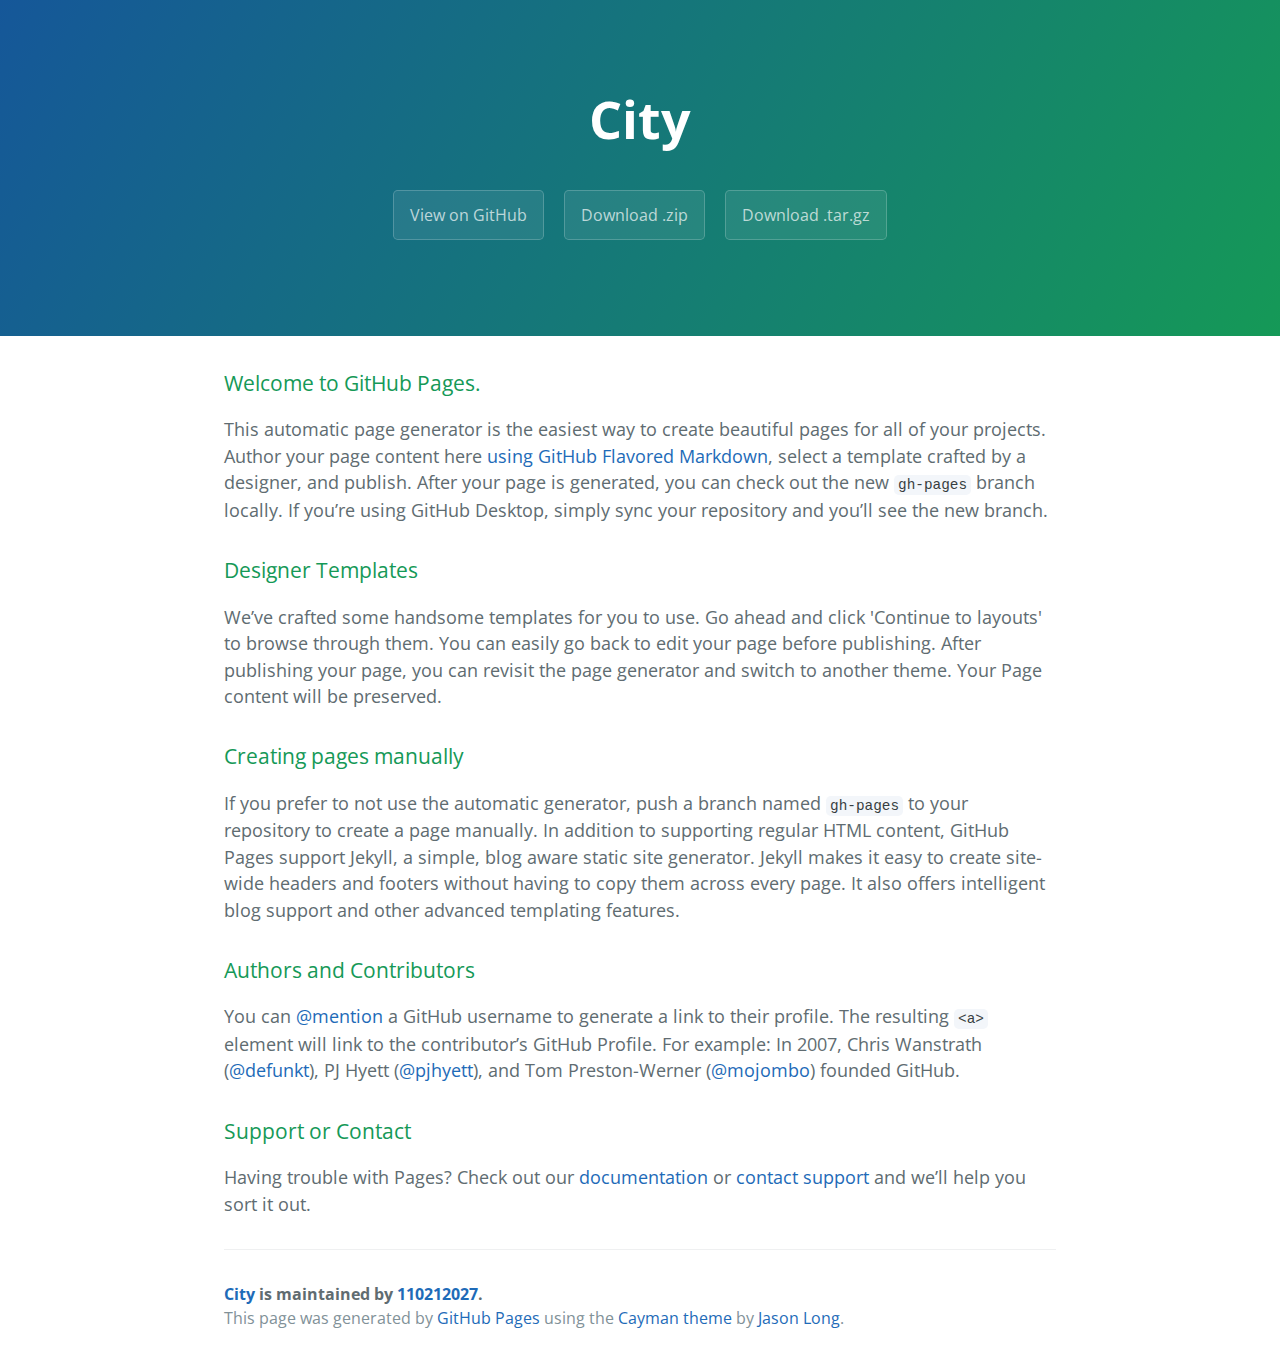
==== index.html @ 00ac0f8f "Create gh-pages branch via GitHub" ====
<!DOCTYPE html>
<html lang="en-us">
  <head>
    <meta charset="UTF-8">
    <title>City by 110212027</title>
    <meta name="viewport" content="width=device-width, initial-scale=1">
    <link rel="stylesheet" type="text/css" href="stylesheets/normalize.css" media="screen">
    <link href='https://fonts.googleapis.com/css?family=Open+Sans:400,700' rel='stylesheet' type='text/css'>
    <link rel="stylesheet" type="text/css" href="stylesheets/stylesheet.css" media="screen">
    <link rel="stylesheet" type="text/css" href="stylesheets/github-light.css" media="screen">
  </head>
  <body>
    <section class="page-header">
      <h1 class="project-name">City</h1>
      <h2 class="project-tagline"></h2>
      <a href="https://github.com/110212027/city" class="btn">View on GitHub</a>
      <a href="https://github.com/110212027/city/zipball/master" class="btn">Download .zip</a>
      <a href="https://github.com/110212027/city/tarball/master" class="btn">Download .tar.gz</a>
    </section>

    <section class="main-content">
      <h3>
<a id="welcome-to-github-pages" class="anchor" href="#welcome-to-github-pages" aria-hidden="true"><span aria-hidden="true" class="octicon octicon-link"></span></a>Welcome to GitHub Pages.</h3>

<p>This automatic page generator is the easiest way to create beautiful pages for all of your projects. Author your page content here <a href="https://guides.github.com/features/mastering-markdown/">using GitHub Flavored Markdown</a>, select a template crafted by a designer, and publish. After your page is generated, you can check out the new <code>gh-pages</code> branch locally. If you’re using GitHub Desktop, simply sync your repository and you’ll see the new branch.</p>

<h3>
<a id="designer-templates" class="anchor" href="#designer-templates" aria-hidden="true"><span aria-hidden="true" class="octicon octicon-link"></span></a>Designer Templates</h3>

<p>We’ve crafted some handsome templates for you to use. Go ahead and click 'Continue to layouts' to browse through them. You can easily go back to edit your page before publishing. After publishing your page, you can revisit the page generator and switch to another theme. Your Page content will be preserved.</p>

<h3>
<a id="creating-pages-manually" class="anchor" href="#creating-pages-manually" aria-hidden="true"><span aria-hidden="true" class="octicon octicon-link"></span></a>Creating pages manually</h3>

<p>If you prefer to not use the automatic generator, push a branch named <code>gh-pages</code> to your repository to create a page manually. In addition to supporting regular HTML content, GitHub Pages support Jekyll, a simple, blog aware static site generator. Jekyll makes it easy to create site-wide headers and footers without having to copy them across every page. It also offers intelligent blog support and other advanced templating features.</p>

<h3>
<a id="authors-and-contributors" class="anchor" href="#authors-and-contributors" aria-hidden="true"><span aria-hidden="true" class="octicon octicon-link"></span></a>Authors and Contributors</h3>

<p>You can <a href="https://help.github.com/articles/basic-writing-and-formatting-syntax/#mentioning-users-and-teams" class="user-mention">@mention</a> a GitHub username to generate a link to their profile. The resulting <code>&lt;a&gt;</code> element will link to the contributor’s GitHub Profile. For example: In 2007, Chris Wanstrath (<a href="https://github.com/defunkt" class="user-mention">@defunkt</a>), PJ Hyett (<a href="https://github.com/pjhyett" class="user-mention">@pjhyett</a>), and Tom Preston-Werner (<a href="https://github.com/mojombo" class="user-mention">@mojombo</a>) founded GitHub.</p>

<h3>
<a id="support-or-contact" class="anchor" href="#support-or-contact" aria-hidden="true"><span aria-hidden="true" class="octicon octicon-link"></span></a>Support or Contact</h3>

<p>Having trouble with Pages? Check out our <a href="https://help.github.com/pages">documentation</a> or <a href="https://github.com/contact">contact support</a> and we’ll help you sort it out.</p>

      <footer class="site-footer">
        <span class="site-footer-owner"><a href="https://github.com/110212027/city">City</a> is maintained by <a href="https://github.com/110212027">110212027</a>.</span>

        <span class="site-footer-credits">This page was generated by <a href="https://pages.github.com">GitHub Pages</a> using the <a href="https://github.com/jasonlong/cayman-theme">Cayman theme</a> by <a href="https://twitter.com/jasonlong">Jason Long</a>.</span>
      </footer>

    </section>

  
  </body>
</html>
---- stylesheets/stylesheet.css ----
* {
  box-sizing: border-box; }

body {
  padding: 0;
  margin: 0;
  font-family: "Open Sans", "Helvetica Neue", Helvetica, Arial, sans-serif;
  font-size: 16px;
  line-height: 1.5;
  color: #606c71; }

a {
  color: #1e6bb8;
  text-decoration: none; }
  a:hover {
    text-decoration: underline; }

.btn {
  display: inline-block;
  margin-bottom: 1rem;
  color: rgba(255, 255, 255, 0.7);
  background-color: rgba(255, 255, 255, 0.08);
  border-color: rgba(255, 255, 255, 0.2);
  border-style: solid;
  border-width: 1px;
  border-radius: 0.3rem;
  transition: color 0.2s, background-color 0.2s, border-color 0.2s; }
  .btn + .btn {
    margin-left: 1rem; }

.btn:hover {
  color: rgba(255, 255, 255, 0.8);
  text-decoration: none;
  background-color: rgba(255, 255, 255, 0.2);
  border-color: rgba(255, 255, 255, 0.3); }

@media screen and (min-width: 64em) {
  .btn {
    padding: 0.75rem 1rem; } }

@media screen and (min-width: 42em) and (max-width: 64em) {
  .btn {
    padding: 0.6rem 0.9rem;
    font-size: 0.9rem; } }

@media screen and (max-width: 42em) {
  .btn {
    display: block;
    width: 100%;
    padding: 0.75rem;
    font-size: 0.9rem; }
    .btn + .btn {
      margin-top: 1rem;
      margin-left: 0; } }

.page-header {
  color: #fff;
  text-align: center;
  background-color: #159957;
  background-image: linear-gradient(120deg, #155799, #159957); }

@media screen and (min-width: 64em) {
  .page-header {
    padding: 5rem 6rem; } }

@media screen and (min-width: 42em) and (max-width: 64em) {
  .page-header {
    padding: 3rem 4rem; } }

@media screen and (max-width: 42em) {
  .page-header {
    padding: 2rem 1rem; } }

.project-name {
  margin-top: 0;
  margin-bottom: 0.1rem; }

@media screen and (min-width: 64em) {
  .project-name {
    font-size: 3.25rem; } }

@media screen and (min-width: 42em) and (max-width: 64em) {
  .project-name {
    font-size: 2.25rem; } }

@media screen and (max-width: 42em) {
  .project-name {
    font-size: 1.75rem; } }

.project-tagline {
  margin-bottom: 2rem;
  font-weight: normal;
  opacity: 0.7; }

@media screen and (min-width: 64em) {
  .project-tagline {
    font-size: 1.25rem; } }

@media screen and (min-width: 42em) and (max-width: 64em) {
  .project-tagline {
    font-size: 1.15rem; } }

@media screen and (max-width: 42em) {
  .project-tagline {
    font-size: 1rem; } }

.main-content :first-child {
  margin-top: 0; }
.main-content img {
  max-width: 100%; }
.main-content h1, .main-content h2, .main-content h3, .main-content h4, .main-content h5, .main-content h6 {
  margin-top: 2rem;
  margin-bottom: 1rem;
  font-weight: normal;
  color: #159957; }
.main-content p {
  margin-bottom: 1em; }
.main-content code {
  padding: 2px 4px;
  font-family: Consolas, "Liberation Mono", Menlo, Courier, monospace;
  font-size: 0.9rem;
  color: #383e41;
  background-color: #f3f6fa;
  border-radius: 0.3rem; }
.main-content pre {
  padding: 0.8rem;
  margin-top: 0;
  margin-bottom: 1rem;
  font: 1rem Consolas, "Liberation Mono", Menlo, Courier, monospace;
  color: #567482;
  word-wrap: normal;
  background-color: #f3f6fa;
  border: solid 1px #dce6f0;
  border-radius: 0.3rem; }
  .main-content pre > code {
    padding: 0;
    margin: 0;
    font-size: 0.9rem;
    color: #567482;
    word-break: normal;
    white-space: pre;
    background: transparent;
    border: 0; }
.main-content .highlight {
  margin-bottom: 1rem; }
  .main-content .highlight pre {
    margin-bottom: 0;
    word-break: normal; }
.main-content .highlight pre, .main-content pre {
  padding: 0.8rem;
  overflow: auto;
  font-size: 0.9rem;
  line-height: 1.45;
  border-radius: 0.3rem; }
.main-content pre code, .main-content pre tt {
  display: inline;
  max-width: initial;
  padding: 0;
  margin: 0;
  overflow: initial;
  line-height: inherit;
  word-wrap: normal;
  background-color: transparent;
  border: 0; }
  .main-content pre code:before, .main-content pre code:after, .main-content pre tt:before, .main-content pre tt:after {
    content: normal; }
.main-content ul, .main-content ol {
  margin-top: 0; }
.main-content blockquote {
  padding: 0 1rem;
  margin-left: 0;
  color: #819198;
  border-left: 0.3rem solid #dce6f0; }
  .main-content blockquote > :first-child {
    margin-top: 0; }
  .main-content blockquote > :last-child {
    margin-bottom: 0; }
.main-content table {
  display: block;
  width: 100%;
  overflow: auto;
  word-break: normal;
  word-break: keep-all; }
  .main-content table th {
    font-weight: bold; }
  .main-content table th, .main-content table td {
    padding: 0.5rem 1rem;
    border: 1px solid #e9ebec; }
.main-content dl {
  padding: 0; }
  .main-content dl dt {
    padding: 0;
    margin-top: 1rem;
    font-size: 1rem;
    font-weight: bold; }
  .main-content dl dd {
    padding: 0;
    margin-bottom: 1rem; }
.main-content hr {
  height: 2px;
  padding: 0;
  margin: 1rem 0;
  background-color: #eff0f1;
  border: 0; }

@media screen and (min-width: 64em) {
  .main-content {
    max-width: 64rem;
    padding: 2rem 6rem;
    margin: 0 auto;
    font-size: 1.1rem; } }

@media screen and (min-width: 42em) and (max-width: 64em) {
  .main-content {
    padding: 2rem 4rem;
    font-size: 1.1rem; } }

@media screen and (max-width: 42em) {
  .main-content {
    padding: 2rem 1rem;
    font-size: 1rem; } }

.site-footer {
  padding-top: 2rem;
  margin-top: 2rem;
  border-top: solid 1px #eff0f1; }

.site-footer-owner {
  display: block;
  font-weight: bold; }

.site-footer-credits {
  color: #819198; }

@media screen and (min-width: 64em) {
  .site-footer {
    font-size: 1rem; } }

@media screen and (min-width: 42em) and (max-width: 64em) {
  .site-footer {
    font-size: 1rem; } }

@media screen and (max-width: 42em) {
  .site-footer {
    font-size: 0.9rem; } }
---- stylesheets/github-light.css ----
/*
The MIT License (MIT)

Copyright (c) 2015 GitHub, Inc.

Permission is hereby granted, free of charge, to any person obtaining a copy
of this software and associated documentation files (the "Software"), to deal
in the Software without restriction, including without limitation the rights
to use, copy, modify, merge, publish, distribute, sublicense, and/or sell
copies of the Software, and to permit persons to whom the Software is
furnished to do so, subject to the following conditions:

The above copyright notice and this permission notice shall be included in all
copies or substantial portions of the Software.

THE SOFTWARE IS PROVIDED "AS IS", WITHOUT WARRANTY OF ANY KIND, EXPRESS OR
IMPLIED, INCLUDING BUT NOT LIMITED TO THE WARRANTIES OF MERCHANTABILITY,
FITNESS FOR A PARTICULAR PURPOSE AND NONINFRINGEMENT. IN NO EVENT SHALL THE
AUTHORS OR COPYRIGHT HOLDERS BE LIABLE FOR ANY CLAIM, DAMAGES OR OTHER
LIABILITY, WHETHER IN AN ACTION OF CONTRACT, TORT OR OTHERWISE, ARISING FROM,
OUT OF OR IN CONNECTION WITH THE SOFTWARE OR THE USE OR OTHER DEALINGS IN THE
SOFTWARE.

*/

.pl-c /* comment */ {
  color: #969896;
}

.pl-c1      /* constant, markup.raw, meta.diff.header, meta.module-reference, meta.property-name, support, support.constant, support.variable, variable.other.constant */,
.pl-s .pl-v /* string variable */ {
  color: #0086b3;
}

.pl-e  /* entity */,
.pl-en /* entity.name */ {
  color: #795da3;
}

.pl-s .pl-s1 /* string source */,
.pl-smi      /* storage.modifier.import, storage.modifier.package, storage.type.java, variable.other, variable.parameter.function */ {
  color: #333;
}

.pl-ent /* entity.name.tag */ {
  color: #63a35c;
}

.pl-k /* keyword, storage, storage.type */ {
  color: #a71d5d;
}

.pl-pds              /* punctuation.definition.string, string.regexp.character-class */,
.pl-s                /* string */,
.pl-s .pl-pse .pl-s1 /* string punctuation.section.embedded source */,
.pl-sr               /* string.regexp */,
.pl-sr .pl-cce       /* string.regexp constant.character.escape */,
.pl-sr .pl-sra       /* string.regexp string.regexp.arbitrary-repitition */,
.pl-sr .pl-sre       /* string.regexp source.ruby.embedded */ {
  color: #183691;
}

.pl-v /* variable */ {
  color: #ed6a43;
}

.pl-id /* invalid.deprecated */ {
  color: #b52a1d;
}

.pl-ii /* invalid.illegal */ {
  background-color: #b52a1d;
  color: #f8f8f8;
}

.pl-sr .pl-cce /* string.regexp constant.character.escape */ {
  color: #63a35c;
  font-weight: bold;
}

.pl-ml /* markup.list */ {
  color: #693a17;
}

.pl-mh        /* markup.heading */,
.pl-mh .pl-en /* markup.heading entity.name */,
.pl-ms        /* meta.separator */ {
  color: #1d3e81;
  font-weight: bold;
}

.pl-mq /* markup.quote */ {
  color: #008080;
}

.pl-mi /* markup.italic */ {
  color: #333;
  font-style: italic;
}

.pl-mb /* markup.bold */ {
  color: #333;
  font-weight: bold;
}

.pl-md /* markup.deleted, meta.diff.header.from-file */ {
  background-color: #ffecec;
  color: #bd2c00;
}

.pl-mi1 /* markup.inserted, meta.diff.header.to-file */ {
  background-color: #eaffea;
  color: #55a532;
}

.pl-mdr /* meta.diff.range */ {
  color: #795da3;
  font-weight: bold;
}

.pl-mo /* meta.output */ {
  color: #1d3e81;
}
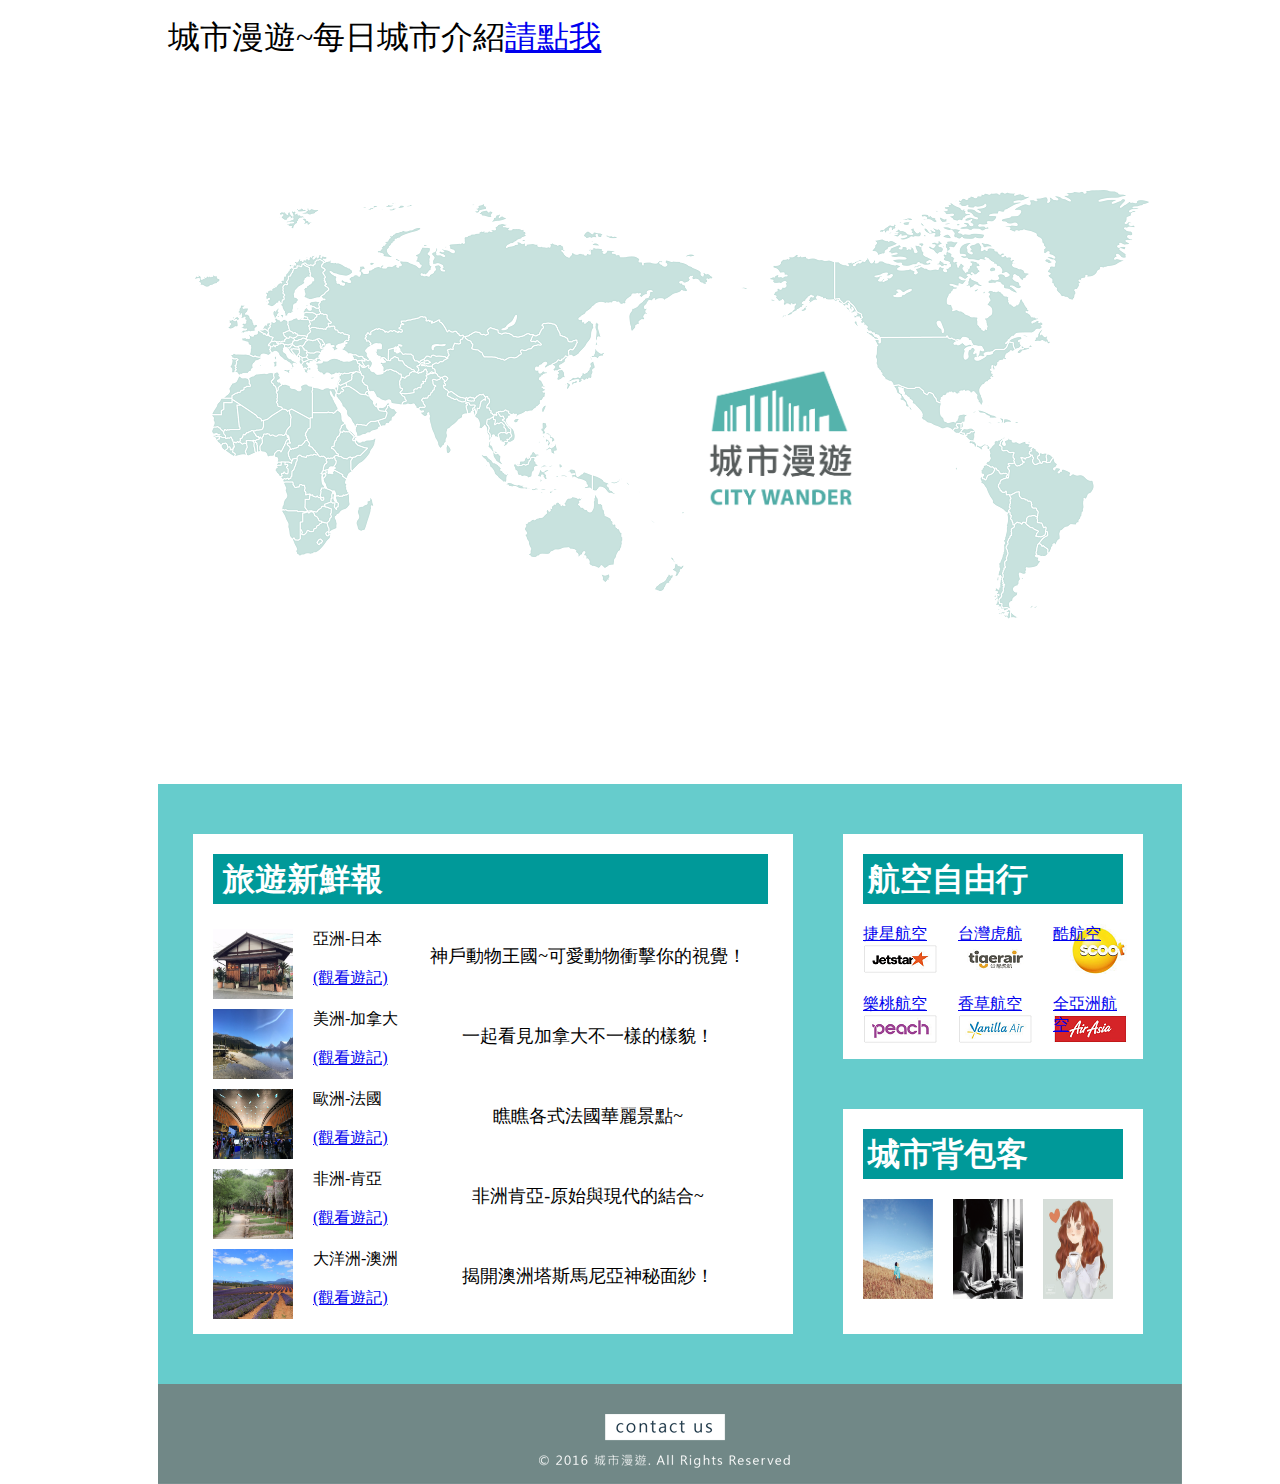
==== commit 813c69e7: "城市漫遊網站發表~" ====
--- a/index.html
+++ b/index.html
@@ -1,57 +1,82 @@
-<!DOCTYPE html>
-<html lang="en-us">
-  <head>
-    <meta charset="UTF-8">
-    <title>City by 110212027</title>
-    <meta name="viewport" content="width=device-width, initial-scale=1">
-    <link rel="stylesheet" type="text/css" href="stylesheets/normalize.css" media="screen">
-    <link href='https://fonts.googleapis.com/css?family=Open+Sans:400,700' rel='stylesheet' type='text/css'>
-    <link rel="stylesheet" type="text/css" href="stylesheets/stylesheet.css" media="screen">
-    <link rel="stylesheet" type="text/css" href="stylesheets/github-light.css" media="screen">
-  </head>
-  <body>
-    <section class="page-header">
-      <h1 class="project-name">City</h1>
-      <h2 class="project-tagline"></h2>
-      <a href="https://github.com/110212027/city" class="btn">View on GitHub</a>
-      <a href="https://github.com/110212027/city/zipball/master" class="btn">Download .zip</a>
-      <a href="https://github.com/110212027/city/tarball/master" class="btn">Download .tar.gz</a>
-    </section>
+<!doctype html>
+<html>
+<head>
+<meta charset="utf-8">
+<title>首頁</title>
+<link href="nseds index.css.css" rel="stylesheet" type="text/css">
+<style type="text/css">
+#header2 {
+	height: 50px;
+	width: 500px;
+	float: left;
+	margin-left: 10px;
+	font-family: "微軟正黑體";
+	color: #000000;
+	text-align: left;
+	font-size: 32px;
+}
+</style>
+</head>
 
-    <section class="main-content">
-      <h3>
-<a id="welcome-to-github-pages" class="anchor" href="#welcome-to-github-pages" aria-hidden="true"><span aria-hidden="true" class="octicon octicon-link"></span></a>Welcome to GitHub Pages.</h3>
-
-<p>This automatic page generator is the easiest way to create beautiful pages for all of your projects. Author your page content here <a href="https://guides.github.com/features/mastering-markdown/">using GitHub Flavored Markdown</a>, select a template crafted by a designer, and publish. After your page is generated, you can check out the new <code>gh-pages</code> branch locally. If you’re using GitHub Desktop, simply sync your repository and you’ll see the new branch.</p>
-
-<h3>
-<a id="designer-templates" class="anchor" href="#designer-templates" aria-hidden="true"><span aria-hidden="true" class="octicon octicon-link"></span></a>Designer Templates</h3>
-
-<p>We’ve crafted some handsome templates for you to use. Go ahead and click 'Continue to layouts' to browse through them. You can easily go back to edit your page before publishing. After publishing your page, you can revisit the page generator and switch to another theme. Your Page content will be preserved.</p>
-
-<h3>
-<a id="creating-pages-manually" class="anchor" href="#creating-pages-manually" aria-hidden="true"><span aria-hidden="true" class="octicon octicon-link"></span></a>Creating pages manually</h3>
-
-<p>If you prefer to not use the automatic generator, push a branch named <code>gh-pages</code> to your repository to create a page manually. In addition to supporting regular HTML content, GitHub Pages support Jekyll, a simple, blog aware static site generator. Jekyll makes it easy to create site-wide headers and footers without having to copy them across every page. It also offers intelligent blog support and other advanced templating features.</p>
-
-<h3>
-<a id="authors-and-contributors" class="anchor" href="#authors-and-contributors" aria-hidden="true"><span aria-hidden="true" class="octicon octicon-link"></span></a>Authors and Contributors</h3>
-
-<p>You can <a href="https://help.github.com/articles/basic-writing-and-formatting-syntax/#mentioning-users-and-teams" class="user-mention">@mention</a> a GitHub username to generate a link to their profile. The resulting <code>&lt;a&gt;</code> element will link to the contributor’s GitHub Profile. For example: In 2007, Chris Wanstrath (<a href="https://github.com/defunkt" class="user-mention">@defunkt</a>), PJ Hyett (<a href="https://github.com/pjhyett" class="user-mention">@pjhyett</a>), and Tom Preston-Werner (<a href="https://github.com/mojombo" class="user-mention">@mojombo</a>) founded GitHub.</p>
-
-<h3>
-<a id="support-or-contact" class="anchor" href="#support-or-contact" aria-hidden="true"><span aria-hidden="true" class="octicon octicon-link"></span></a>Support or Contact</h3>
-
-<p>Having trouble with Pages? Check out our <a href="https://help.github.com/pages">documentation</a> or <a href="https://github.com/contact">contact support</a> and we’ll help you sort it out.</p>
-
-      <footer class="site-footer">
-        <span class="site-footer-owner"><a href="https://github.com/110212027/city">City</a> is maintained by <a href="https://github.com/110212027">110212027</a>.</span>
-
-        <span class="site-footer-credits">This page was generated by <a href="https://pages.github.com">GitHub Pages</a> using the <a href="https://github.com/jasonlong/cayman-theme">Cayman theme</a> by <a href="https://twitter.com/jasonlong">Jason Long</a>.</span>
-      </footer>
-
-    </section>
-
-  
-  </body>
+<body>
+<div id="header">
+  <div id="header2">城市漫遊~每日城市介紹<a href="maplink.html">請點我</a></div>
+  <div id="logo"><a href="index2.html"><img src="城市漫遊city wander_網頁版/01首頁/main_logo.png" alt="" width="150" height="150" class="transition"/></a></div>
+  <p>&nbsp;</p>
+</div>
+<div id="content">
+  <div id="trip">
+    <div id="tripword">旅遊新鮮報</div>
+    <div id="trippic"><a href="citywandering5.html"><img src="japan.jpg" alt="" width="80" height="70" class="transition"/></a></div>
+    <div id="trippic-1">
+      <div id="trippic-1-1">神戶動物王國~可愛動物衝擊你的視覺！</div>
+亞洲-日本<br>
+<br>
+<a href="citywandering5.html">(觀看遊記)</a><br>
+    </div><div id="trippic2"><a href="citywandering2.html"><img src="CAnada.jpg" alt="" width="80" height="70" class="transition"/></a></div>
+    <div id="trippic2-1">
+      <div id="trippic2-1-1">一起看見加拿大不一樣的樣貌！</div>
+      美洲-加拿大<br>
+      <br>
+      <a href="citywandering2.html">(觀看遊記)</a></div>
+    <div id="trippic3"><a href="citywandering.html"><img src="france.jpg" width="80" height="70" alt=""/></a></div>
+    <div id="trippic3-1">
+      <div id="trippic3-1-1">瞧瞧各式法國華麗景點~</div>
+      歐洲-法國<br>
+      <br>
+      <a href="citywandering.html">(觀看遊記)</a><br>
+    </div>
+    <div id="trippic4"><a href="citywandering3.html"><img src="tanshonia.jpg" alt="" width="80" height="70" class="transition"/></a></div>
+    <div id="trippic4-1">
+      <div id="trippic4-1-1">非洲肯亞-原始與現代的結合~</div>
+      非洲-肯亞<br>
+      <br>
+      <a href="citywandering3.html">(觀看遊記)</a></div>
+    <div id="trippic5"><a href="backage4.html"><img src="australia.jpg" alt="" width="80" height="70" class="transition"/></a></div>
+    <div id="trippic5-1">
+      <div id="trippic5-1-1">揭開澳洲塔斯馬尼亞神秘面紗！</div>
+大洋洲-澳洲<br>
+<br>
+<a href="citywandering4.html">(觀看遊記)</a></div>
+  </div>
+  <div id="plane">
+    <div id="plane1">航空自由行</div>
+    <div id="plane1-1"><a href="http://www.jetstar.com/sg/zh/home">捷星航空</a></div>
+    <div id="plane1-2"><a href="http://www.tigerair.com/tw/zh/">台灣虎航</a></div>
+    <div id="plane1-3"><a href="https://www.flyscoot.com/index.php/zhtw/"> 酷航空</a></div>
+    <div id="plane1-4"><a href="http://www.flypeach.com/pc/tw">樂桃航空</a></div>
+    <div id="plane1-5"><a href="https://www.vanilla-air.com/tw/">香草航空</a></div>
+    <div id="plane1-6"><a href="http://www.airasia.com/tw/zh/home.page">全亞洲航空</a></div>
+  </div>
+  <div id="backage">
+    <div id="backage1">城市背包客</div>
+    <div id="backage1-1"><a href="backage connect.html"><img src="城市漫遊city wander_網頁版/01首頁/writer1.png" alt="" width="70" height="100" class="transition"/></a></div>
+    <div id="backage1-2"><a href="backage connect.html"><img src="城市漫遊city wander_網頁版/01首頁/writer2.png" alt="" width="70" height="100" class="transition"/></a></div>
+    <div id="backage1-3"><a href="backage connect.html"><img src="城市漫遊city wander_網頁版/01首頁/writer3.png" alt="" width="70" height="100" class="transition"/></a></div>
+  </div>
+</div>
+<div id="contactus">
+  <div id="contactus3"><a href="mailto:xyz831129@gmail.com?subject=詢問"><img src="城市漫遊city wander_網頁版/03遊記/new/footer_contactus.png" width="254" height="54" alt=""/></a></div>
+</div>
+</body>
 </html>
--- a/nseds index.css.css
+++ b/nseds index.css.css
@@ -0,0 +1,324 @@
+@charset "utf-8";
+#header {
+	height: 768px;
+	width: 1024px;
+	background-image: url(01%E9%A6%96%E9%A0%81/indexmain_bg01.png);
+	margin-left: 150px;
+}
+#logo {
+	height: 150px;
+	width: 150px;
+	padding-left: 0px;
+	margin-left: 37px;
+	margin-top: 350px;
+	float: left;
+}
+#content {
+	height: 600px;
+	width: 1024px;
+	background-color: #6CC;
+	border-top-color: #6CC;
+	border-right-color: #6CC;
+	border-bottom-color: #6CC;
+	border-left-color: #6CC;
+	margin-left: 150px;
+}
+#trip {
+	height: 500px;
+	width: 600px;
+	float: left;
+	margin-left: 35px;
+	margin-top: 50px;
+	background-color: #FFF;
+	font-family: "微軟正黑體";
+}
+#plane {
+	height: 225px;
+	width: 300px;
+	float: left;
+	margin-top: 50px;
+	margin-left: 50px;
+	background-color: #FFF;
+}
+#backage {
+	height: 225px;
+	width: 300px;
+	float: left;
+	margin-top: 50px;
+	margin-left: 50px;
+	background-color: #FFF;
+}
+#contactus {
+	height: 100px;
+	width: 1024px;
+	float: left;
+	background-image: url(01%E9%A6%96%E9%A0%81/indexfooter01.png);
+	margin-left: 150px;
+}
+#contactus3 {
+	height: 70px;
+	width: 254px;
+	margin-top: 10px;
+	margin-left: 380px;
+	padding-top: 20px;
+}
+#tripword {
+	height: 50px;
+	width: 550px;
+	float: left;
+	margin-left: 20px;
+	margin-top: 20px;
+	background-color: #099;
+	border-top-color: #099;
+	border-right-color: #099;
+	border-bottom-color: #099;
+	border-left-color: #099;
+	font-family: "微軟正黑體";
+	font-weight: bolder;
+	font-size: 32px;
+	padding-left: 5px;
+	color: #FFFFFF;
+	text-indent: 5px;
+	text-align: left;
+	line-height: 50px;
+}
+#trippic {
+	height: 70px;
+	width: 80px;
+	float: left;
+	margin-left: 20px;
+	margin-top: 25px;
+	background-repeat: no-repeat;
+}
+#trippic2 {
+	height: 70px;
+	width: 80px;
+	float: left;
+	margin-left: 20px;
+	margin-top: 10px;
+}
+#plane1 {
+	height: 50px;
+	width: 260px;
+	margin-top: 20px;
+	margin-left: 20px;
+	background-color: #099;
+	border-top-color: #099;
+	border-right-color: #099;
+	border-bottom-color: #099;
+	border-left-color: #099;
+	color: #FFFFFF;
+	font-family: "微軟正黑體";
+	font-weight: bolder;
+	font-size: 32px;
+	line-height: 50px;
+	text-align: left;
+	text-indent: 5px;
+}
+#plane1-1 {
+	height: 50px;
+	width: 75px;
+	margin-left: 20px;
+	margin-top: 20px;
+	float: left;
+	background-image: url(01%E9%A6%96%E9%A0%81/indexplane101.png);
+	background-repeat: no-repeat;
+	background-position: bottom;
+}
+#plane1-2 {
+	height: 50px;
+	width: 75px;
+	float: left;
+	margin-left: 20px;
+	margin-top: 20px;
+	background-image: url(01%E9%A6%96%E9%A0%81/indexplane201.png);
+	background-repeat: no-repeat;
+	background-position: bottom;
+}
+#plane1-3 {
+	height: 50px;
+	width: 75px;
+	float: left;
+	margin-left: 20px;
+	margin-top: 20px;
+	background-image: url(01%E9%A6%96%E9%A0%81/indexplane301.png);
+	background-repeat: no-repeat;
+	background-position: right;
+}
+#plane1-4 {
+	height: 50px;
+	width: 75px;
+	float: left;
+	margin-left: 20px;
+	margin-top: 20px;
+	background-image: url(01%E9%A6%96%E9%A0%81/indexplane401.png);
+	background-repeat: no-repeat;
+	background-position: bottom;
+}
+#plane1-5 {
+	height: 50px;
+	width: 75px;
+	float: left;
+	margin-top: 20px;
+	margin-left: 20px;
+	background-image: url(01%E9%A6%96%E9%A0%81/indexplane501.png);
+	background-repeat: no-repeat;
+	background-position: bottom;
+}
+#backage1 {
+	height: 50px;
+	width: 260px;
+	margin-top: 20px;
+	margin-left: 20px;
+	background-color: #099;
+	border-top-color: #099;
+	border-right-color: #099;
+	border-bottom-color: #099;
+	border-left-color: #099;
+	color: #FFFFFF;
+	font-family: "微軟正黑體";
+	font-weight: bolder;
+	font-size: 32px;
+	line-height: 50px;
+	text-align: left;
+	text-indent: 5px;
+}
+#backage1-1 {
+	height: 100px;
+	width: 70px;
+	margin-top: 20px;
+	margin-left: 20px;
+	float: left;
+}
+#backage1-2 {
+	height: 100px;
+	width: 70px;
+	float: left;
+	margin-left: 20px;
+	margin-top: 20px;
+}
+#backage1-3 {
+	height: 100px;
+	width: 70px;
+	float: left;
+	margin-left: 20px;
+	margin-top: 20px;
+}
+#plane1-6 {
+	height: 50px;
+	width: 75px;
+	float: left;
+	margin-left: 20px;
+	margin-top: 20px;
+	background-image: url(01%E9%A6%96%E9%A0%81/indexplane601.png);
+	background-repeat: no-repeat;
+	background-position: bottom;
+}
+#trippic3 {
+	height: 70px;
+	width: 80px;
+	float: left;
+	margin-top: 10px;
+	margin-left: 20px;
+}
+#trippic4 {
+	height: 70px;
+	width: 80px;
+	margin-top: 10px;
+	margin-left: 20px;
+	float: left;
+}
+#trippic5 {
+	float: left;
+	height: 70px;
+	width: 80px;
+	margin-top: 10px;
+	margin-left: 20px;
+}
+#trippic-1 {
+	float: left;
+	height: 70px;
+	width: 450px;
+	margin-left: 20px;
+	margin-top: 25px;
+}
+#trippic2-1 {
+	float: left;
+	height: 70px;
+	width: 450px;
+	margin-top: 10px;
+	margin-left: 20px;
+}
+#trippic3-1 {
+	float: left;
+	height: 70px;
+	width: 450px;
+	margin-top: 10px;
+	margin-left: 20px;
+}
+#trippic4-1 {
+	float: left;
+	height: 70px;
+	width: 450px;
+	margin-top: 10px;
+	margin-left: 20px;
+}
+#trippic5-1 {
+	float: left;
+	height: 70px;
+	width: 450px;
+	margin-top: 10px;
+	margin-left: 20px;
+}
+.transition {
+	-webkit-transition: all 1s ease 0s;
+	-moz-transition: all 1s ease 0s;
+	-ms-transition: all 1s ease 0s;
+	-o-transition: all 1s ease 0s;
+	transition: all 1s ease 0s;
+}
+.transition:hover {
+	-webkit-opacity: 0.5;
+	-moz-opacity: 0.5;
+	opacity: 0.5;
+}
+#trippic-1-1 {
+	height: 70px;
+	width: 350px;
+	float: right;
+	line-height: 3;
+	font-size: large;
+	text-align: center;
+}
+#trippic2-1-1 {
+	float: right;
+	height: 70px;
+	width: 350px;
+	text-align: center;
+	line-height: 3;
+	font-size: large;
+}
+#trippic3-1-1 {
+	float: right;
+	height: 70px;
+	width: 350px;
+	text-align: center;
+	line-height: 3;
+	font-size: large;
+}
+#trippic4-1-1 {
+	float: right;
+	height: 70px;
+	width: 350px;
+	text-align: center;
+	line-height: 3;
+	font-size: large;
+}
+#trippic5-1-1 {
+	height: 70px;
+	width: 350px;
+	float: right;
+	text-align: center;
+	line-height: 3;
+	font-size: large;
+}
